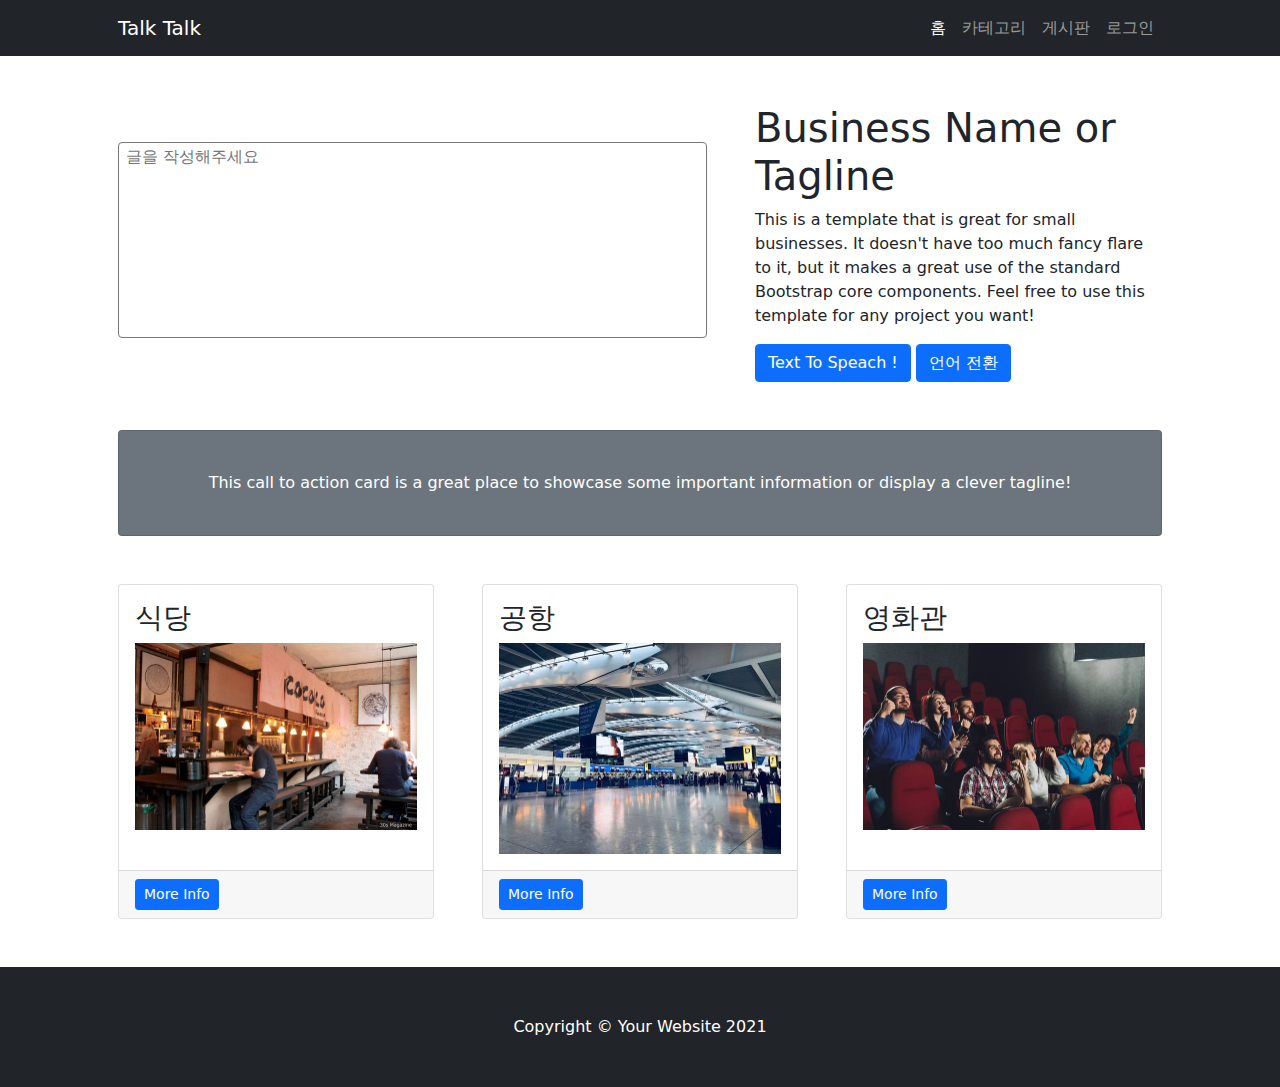
==== src/main/resources/static/index.html @ 48509045 "commitProjct" ====
<!DOCTYPE html>
<html lang="en">
    <head>
        <meta charset="utf-8" />
        <meta name="viewport" content="width=device-width, initial-scale=1, shrink-to-fit=no" />
        <meta name="description" content="" />
        <meta name="author" content="" />
        <title>Small Business - Start Bootstrap Template</title>
        <!-- Favicon-->
        <link rel="icon" type="image/x-icon" href="assets/favicon.ico" />
        <!-- Core theme CSS (includes Bootstrap)-->
        <link href="css/styles.css" rel="stylesheet" />
    </head>
    <body>
        <!-- Responsive navbar-->
        <nav class="navbar navbar-expand-lg navbar-dark bg-dark">
            <div class="container px-5">
                <a class="navbar-brand" href="#!">Talk Talk</a>
                <button class="navbar-toggler" type="button" data-bs-toggle="collapse" data-bs-target="#navbarSupportedContent" aria-controls="navbarSupportedContent" aria-expanded="false" aria-label="Toggle navigation"><span class="navbar-toggler-icon"></span></button>
                <div class="collapse navbar-collapse" id="navbarSupportedContent">
                    <ul class="navbar-nav ms-auto mb-2 mb-lg-0">
                        <li class="nav-item"><a class="nav-link active" aria-current="page" href="#!">홈</a></li>
                        <li class="nav-item"><a class="nav-link" href="#!">카테고리</a></li>
                        <li class="nav-item"><a class="nav-link" href="#!">게시판</a></li>
                        <li class="nav-item"><a class="nav-link" href="#!">로그인</a></li>
                    </ul>
                </div>
            </div>
        </nav>
        <!-- Page Content-->
        <div class="container px-4 px-lg-5">
            <!-- Heading Row-->
            <div class="row gx-4 gx-lg-5 align-items-center my-5">
                <div class="col-lg-7">
                <textarea class="img-fluid rounded mb-4 mb-lg-0" placeholder=" 글을 작성해주세요"style="width: 100%;height: 12.25em;resize: none;"></textarea>
                </div>
                <div class="col-lg-5">
                    <h1 class="font-weight-light">Business Name or Tagline</h1>
                    <p>This is a template that is great for small businesses. It doesn't have too much fancy flare to it, but it makes a great use of the standard Bootstrap core components. Feel free to use this template for any project you want!</p>
                    <a class="btn btn-primary" href="#!">Text To Speach !</a>
                    <a class="btn btn-primary" href="#!">언어 전환 </a>
                </div>
            </div>
            <!-- Call to Action-->
            <div class="card text-white bg-secondary my-5 py-4 text-center">
                <div class="card-body"><p class="text-white m-0">This call to action card is a great place to showcase some important information or display a clever tagline!</p></div>
            </div>
            <!-- Content Row-->
            <div class="row gx-4 gx-lg-5">
                <div class="col-md-4 mb-5">
                    <div class="card h-100">
                        <div class="card-body">
                            <h3 class="card-title">식당</h3>
								<div style="text-align : center;">
								     <img src="./images/식당.jpg" style="max-width:100%; height:auto;">
								</div>
                        </div>
                        <div class="card-footer"><a class="btn btn-primary btn-sm" href="#!">More Info</a></div>
                    </div>
                </div>
                <div class="col-md-4 mb-5">
                    <div class="card h-100">
                        <div class="card-body">
                            <h3 class="card-title">공항</h3>
                            	<div style="text-align : center;">
								     <img src="./images/공항.jpg" style="max-width:100%; height:auto;">
								</div>
                        </div>
                        <div class="card-footer"><a class="btn btn-primary btn-sm" href="#!">More Info</a></div>
                    </div>
                </div>
                <div class="col-md-4 mb-5">
                    <div class="card h-100">
                        <div class="card-body">
                            <h3 class="card-title">영화관</h3>
                            	<div style="text-align : center;">
								     <img src="./images/영화관.jpg" style="max-width:100%; height:auto;">
								</div>                            
                        </div>
                        <div class="card-footer"><a class="btn btn-primary btn-sm" href="#!">More Info</a></div>
                    </div>
                </div>
            </div>
        </div>
        <!-- Footer-->
        <footer class="py-5 bg-dark">
            <div class="container px-4 px-lg-5"><p class="m-0 text-center text-white">Copyright &copy; Your Website 2021</p></div>
        </footer>
        <!-- Bootstrap core JS-->
        <script src="https://cdn.jsdelivr.net/npm/bootstrap@5.1.3/dist/js/bootstrap.bundle.min.js"></script>
        <!-- Core theme JS-->
        <script src="js/scripts.js"></script>
    </body>
</html>
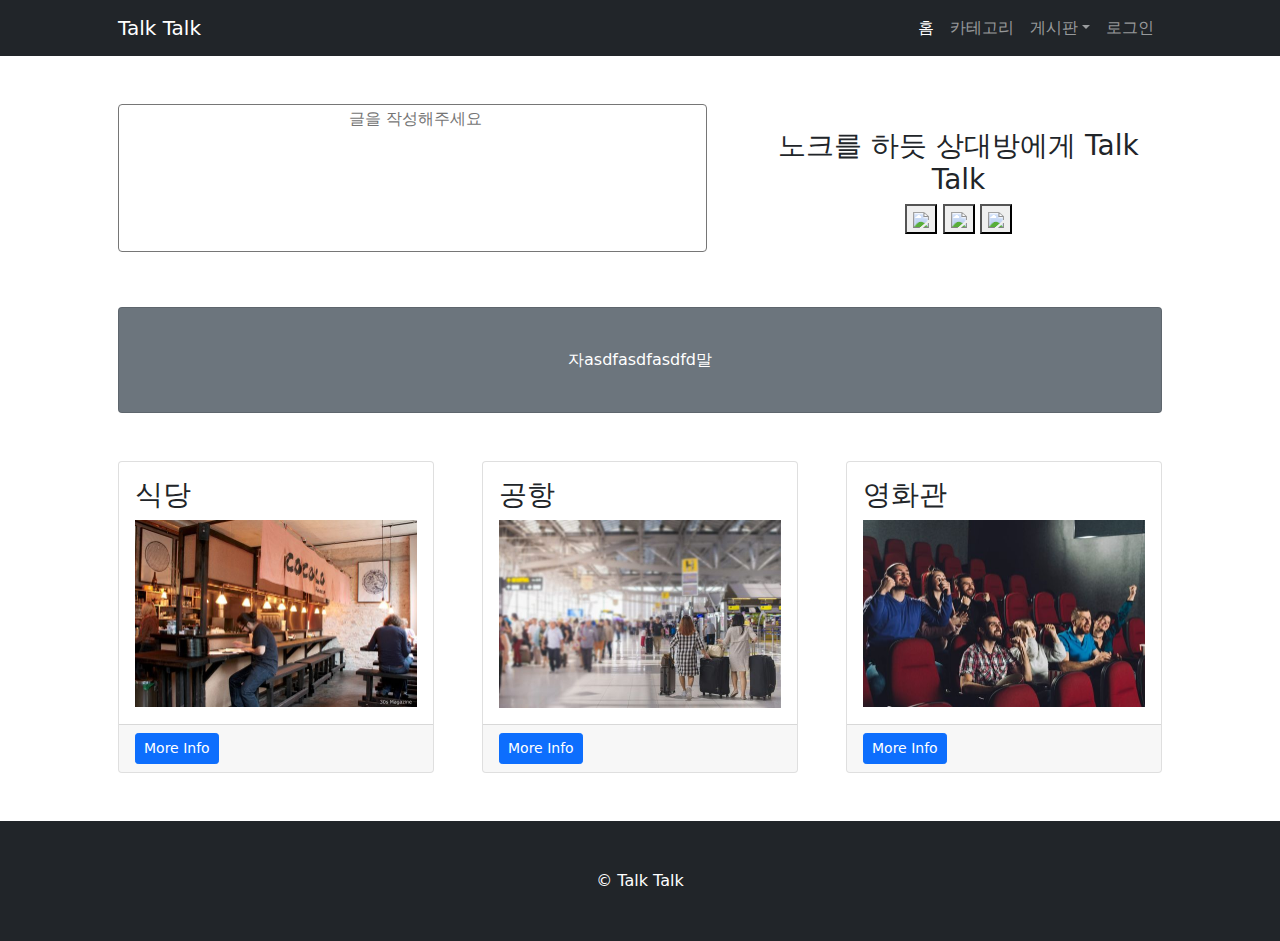
==== commit 6a00a217: "Merge branch 'TestMaster' into issueYDH" ====
--- a/src/main/resources/static/index.html
+++ b/src/main/resources/static/index.html
@@ -1,61 +1,95 @@
 <!DOCTYPE html>
 <html lang="en">
-    <head>
-        <meta charset="utf-8" />
-        <meta name="viewport" content="width=device-width, initial-scale=1, shrink-to-fit=no" />
-        <meta name="description" content="" />
-        <meta name="author" content="" />
-        <title>Small Business - Start Bootstrap Template</title>
-        <!-- Favicon-->
-        <link rel="icon" type="image/x-icon" href="assets/favicon.ico" />
-        <!-- Core theme CSS (includes Bootstrap)-->
-        <link href="css/styles.css" rel="stylesheet" />
-    </head>
-    <body>
-        <!-- Responsive navbar-->
-        <nav class="navbar navbar-expand-lg navbar-dark bg-dark">
-            <div class="container px-5">
-                <a class="navbar-brand" href="#!">Talk Talk</a>
-                <button class="navbar-toggler" type="button" data-bs-toggle="collapse" data-bs-target="#navbarSupportedContent" aria-controls="navbarSupportedContent" aria-expanded="false" aria-label="Toggle navigation"><span class="navbar-toggler-icon"></span></button>
-                <div class="collapse navbar-collapse" id="navbarSupportedContent">
+
+<head>
+
+	<style>
+		::-webkit-input-placeholder {
+			text-align: center;
+			}
+	</style>
+
+<meta charset="utf-8" />
+<meta name="viewport" content="width=device-width, initial-scale=1, shrink-to-fit=no" />
+<meta name="description" content="" />
+<meta name="author" content="" />
+<title>Talk Talk</title>
+
+	<script src="https://ajax.googleapis.com/ajax/libs/jquery/3.5.1/jquery.min.js"></script>
+	
+	<script type="text/javascript">
+		$(document).ready(function(){
+			$("#ttsBtn").click(function(){
+				const text=$("#text").val();
+				$.post('../tts',{text},function(fileName){
+					//alert(data);
+					const audio=new Audio("../media/"+fileName+".mp3");
+					audio.play();
+				})
+			});
+		});
+	</script>
+
+	<!-- Favicon-->
+		<link rel="icon" type="image/x-icon" href="assets/favicon.ico" />
+	<!-- Core theme CSS (includes Bootstrap)-->
+		<link href="css/styles.css" rel="stylesheet" />
+</head>
+<body>
+	<!-- Responsive navbar-->
+		<nav class="navbar navbar-expand-lg navbar-dark bg-dark">
+			<div class="container px-5">
+				<a class="navbar-brand" href="/">Talk Talk</a>
+					<button class="navbar-toggler" type="button" data-bs-toggle="collapse" data-bs-target="#navbarSupportedContent" aria-controls="navbarSupportedContent" aria-expanded="false" aria-label="Toggle navigation"><span class="navbar-toggler-icon"></span></button>
+						<div class="collapse navbar-collapse" id="navbarSupportedContent">
+
                     <ul class="navbar-nav ms-auto mb-2 mb-lg-0">
-                        <li class="nav-item"><a class="nav-link active" aria-current="page" href="#!">홈</a></li>
-                        <li class="nav-item"><a class="nav-link" href="#!">카테고리</a></li>
-                        <li class="nav-item"><a class="nav-link" href="#!">게시판</a></li>
-                        <li class="nav-item"><a class="nav-link" href="#!">로그인</a></li>
+                        <li class="nav-item"><a class="nav-link active" aria-current="page" href="/">홈</a></li>
+                        <li class="nav-item"><a class="nav-link" href="./portfolio-overview.html">카테고리</a></li>
+                        <li class="nav-item dropdown">
+                                <a class="nav-link dropdown-toggle" id="navbarDropdownBlog" href="#" role="button" data-bs-toggle="dropdown" aria-expanded="false">게시판</a>
+                                <ul class="dropdown-menu dropdown-menu-end" aria-labelledby="navbarDropdownBlog">
+                                    <li><a class="dropdown-item" href="javascript:notice();">공지사항</a></li>
+                                    <li><a class="dropdown-item" href="./proposal.html">건의사항</a></li>
+                                </ul>
+                            </li>
+                        <li class="nav-item"><a class="nav-link" href="./login.html">로그인</a></li>
                     </ul>
                 </div>
             </div>
         </nav>
-        <!-- Page Content-->
-        <div class="container px-4 px-lg-5">
-            <!-- Heading Row-->
-            <div class="row gx-4 gx-lg-5 align-items-center my-5">
-                <div class="col-lg-7">
-                <textarea class="img-fluid rounded mb-4 mb-lg-0" placeholder=" 글을 작성해주세요"style="width: 100%;height: 12.25em;resize: none;"></textarea>
-                </div>
-                <div class="col-lg-5">
-                    <h1 class="font-weight-light">Business Name or Tagline</h1>
-                    <p>This is a template that is great for small businesses. It doesn't have too much fancy flare to it, but it makes a great use of the standard Bootstrap core components. Feel free to use this template for any project you want!</p>
-                    <a class="btn btn-primary" href="#!">Text To Speach !</a>
-                    <a class="btn btn-primary" href="#!">언어 전환 </a>
-                </div>
-            </div>
-            <!-- Call to Action-->
-            <div class="card text-white bg-secondary my-5 py-4 text-center">
-                <div class="card-body"><p class="text-white m-0">This call to action card is a great place to showcase some important information or display a clever tagline!</p></div>
-            </div>
-            <!-- Content Row-->
-            <div class="row gx-4 gx-lg-5">
-                <div class="col-md-4 mb-5">
-                    <div class="card h-100">
-                        <div class="card-body">
-                            <h3 class="card-title">식당</h3>
-								<div style="text-align : center;">
-								     <img src="./images/식당.jpg" style="max-width:100%; height:auto;">
-								</div>
-                        </div>
-                        <div class="card-footer"><a class="btn btn-primary btn-sm" href="#!">More Info</a></div>
+	<!-- Page Content-->
+		<div class="container px-4 px-lg-5">
+	<!-- Heading Row-->
+		<center>
+		<div class="row gx-4 gx-lg-5 align-items-center my-5">
+			<div class="col-lg-7">
+				<textarea class="img-fluid rounded mb-4 mb-lg-0" placeholder=" 글을 작성해주세요"style="width: 100%;height: 9.25em;resize: none;"></textarea>
+			</div>
+				<div class="col-lg-5">
+                    <h3 class="font-weight-light">노크를 하듯 상대방에게 Talk Talk</h3>
+                    
+					<button id="ttsBtn"><img src="../images/스피커.png" id="speaker" width="50"></button>
+					<button id="translateBtn"><img src="../images/번역.png" id="translate" width="50"></button>
+					<button id="noteBtn"><img src="../images/필기.png" id="note" width="50"></button>
+				</div>
+			</div>
+		</center>
+	<!-- Call to Action-->
+		<div class="card text-white bg-secondary my-5 py-4 text-center">
+			<div class="card-body"><p class="text-white m-0">자asdfasdfasdfd말</p></div>
+		</div>
+	<!-- Content Row-->
+		<div class="row gx-4 gx-lg-5">
+			<div class="col-md-4 mb-5">
+				<div class="card h-100">
+					<div class="card-body">
+						<h3 class="card-title">식당</h3>
+							<div style="text-align : center;">
+								<img src="./images/식당.jpg" style="max-width:100%; height:auto;">
+							</div>
+					</div>
+						<div class="card-footer"><a class="btn btn-primary btn-sm" href="#!">More Info</a></div>
                     </div>
                 </div>
                 <div class="col-md-4 mb-5">
@@ -82,13 +116,13 @@
                 </div>
             </div>
         </div>
-        <!-- Footer-->
-        <footer class="py-5 bg-dark">
-            <div class="container px-4 px-lg-5"><p class="m-0 text-center text-white">Copyright &copy; Your Website 2021</p></div>
-        </footer>
-        <!-- Bootstrap core JS-->
-        <script src="https://cdn.jsdelivr.net/npm/bootstrap@5.1.3/dist/js/bootstrap.bundle.min.js"></script>
-        <!-- Core theme JS-->
-        <script src="js/scripts.js"></script>
-    </body>
+	<!-- Footer-->
+		<footer class="py-5 bg-dark">
+			<div class="container px-4 px-lg-5"><p class="m-0 text-center text-white"> &copy; Talk Talk </p></div>
+		</footer>
+	<!-- Bootstrap core JS-->
+		<script src="https://cdn.jsdelivr.net/npm/bootstrap@5.1.3/dist/js/bootstrap.bundle.min.js"></script>
+	<!-- Core theme JS-->
+		<script src="js/scripts.js"></script>
+</body>
 </html>
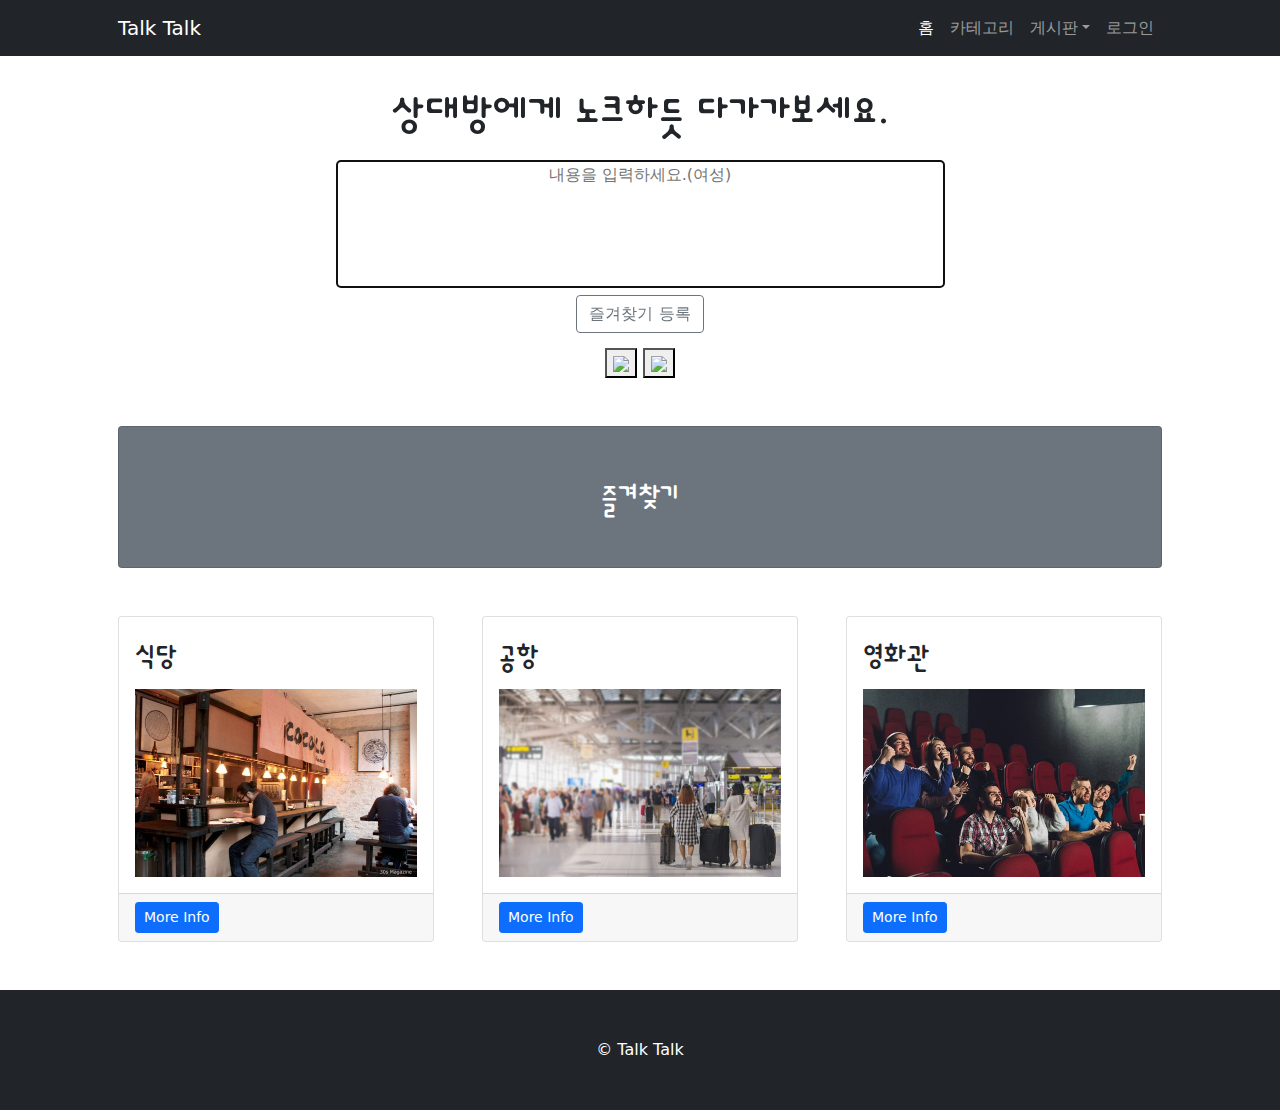
==== commit 96bc85e0: "테스트" ====
--- a/src/main/resources/static/index.html
+++ b/src/main/resources/static/index.html
@@ -1,8 +1,6 @@
 <!DOCTYPE html>
 <html lang="en">
-
 <head>
-
 	<style>
 		::-webkit-input-placeholder {
 			text-align: center;
@@ -13,7 +11,7 @@
 <meta name="viewport" content="width=device-width, initial-scale=1, shrink-to-fit=no" />
 <meta name="description" content="" />
 <meta name="author" content="" />
-<title>Talk Talk</title>
+<title>Talk Talk html</title>
 
 	<script src="https://ajax.googleapis.com/ajax/libs/jquery/3.5.1/jquery.min.js"></script>
 	
@@ -34,6 +32,14 @@
 		<link rel="icon" type="image/x-icon" href="assets/favicon.ico" />
 	<!-- Core theme CSS (includes Bootstrap)-->
 		<link href="css/styles.css" rel="stylesheet" />
+		<link rel="preconnect" href="https://fonts.googleapis.com">
+		<link rel="preconnect" href="https://fonts.gstatic.com" crossorigin>
+		<link href="https://fonts.googleapis.com/css2?family=Dongle:wght@300&display=swap" rel="stylesheet">
+		<style>
+		.card-title{font-family: 'Dongle', sans-serif; font-size: 40px;}
+		.font-weight-light{font-family: 'Dongle', sans-serif; font-size: 60px;}
+		.card-body{font-family: 'Dongle', sans-serif; font-size: 40px;}
+		</style>
 </head>
 <body>
 	<!-- Responsive navbar-->
@@ -42,42 +48,51 @@
 				<a class="navbar-brand" href="/">Talk Talk</a>
 					<button class="navbar-toggler" type="button" data-bs-toggle="collapse" data-bs-target="#navbarSupportedContent" aria-controls="navbarSupportedContent" aria-expanded="false" aria-label="Toggle navigation"><span class="navbar-toggler-icon"></span></button>
 						<div class="collapse navbar-collapse" id="navbarSupportedContent">
+                    <ul class="navbar-nav ms-auto mb-2 mb-lg-0">
 
-                    <ul class="navbar-nav ms-auto mb-2 mb-lg-0">
                         <li class="nav-item"><a class="nav-link active" aria-current="page" href="/">홈</a></li>
-                        <li class="nav-item"><a class="nav-link" href="./portfolio-overview.html">카테고리</a></li>
+                        <li class="nav-item"><a class="nav-link" href="javascript:category();">카테고리</a></li>
                         <li class="nav-item dropdown">
                                 <a class="nav-link dropdown-toggle" id="navbarDropdownBlog" href="#" role="button" data-bs-toggle="dropdown" aria-expanded="false">게시판</a>
                                 <ul class="dropdown-menu dropdown-menu-end" aria-labelledby="navbarDropdownBlog">
                                     <li><a class="dropdown-item" href="javascript:notice();">공지사항</a></li>
-                                    <li><a class="dropdown-item" href="./proposal.html">건의사항</a></li>
+                                    <li><a class="dropdown-item" href="javascript:proposal();">건의사항</a></li>
                                 </ul>
                             </li>
-                        <li class="nav-item"><a class="nav-link" href="./login.html">로그인</a></li>
+
+                        <li class="nav-item"><a class="nav-link" href="loginPage">로그인</a></li>
                     </ul>
+                     
                 </div>
             </div>
         </nav>
+
 	<!-- Page Content-->
 		<div class="container px-4 px-lg-5">
 	<!-- Heading Row-->
 		<center>
-		<div class="row gx-4 gx-lg-5 align-items-center my-5">
-			<div class="col-lg-7">
-				<textarea class="img-fluid rounded mb-4 mb-lg-0" placeholder=" 글을 작성해주세요"style="width: 100%;height: 9.25em;resize: none;"></textarea>
-			</div>
-				<div class="col-lg-5">
-                    <h3 class="font-weight-light">노크를 하듯 상대방에게 Talk Talk</h3>
-                    
-					<button id="ttsBtn"><img src="../images/스피커.png" id="speaker" width="50"></button>
-					<button id="translateBtn"><img src="../images/번역.png" id="translate" width="50"></button>
-					<button id="noteBtn"><img src="../images/필기.png" id="note" width="50"></button>
+			<div class="align-items-center my-4">
+				<div class="col-lg-7">
+					<h3 class="font-weight-light">상대방에게 노크하듯 다가가보세요.</h3>
+						<div class="input-div">
+						<form action="../insertBookmark" method="post" enctype="multipart/form-data">
+							<div>
+								<textarea class="img-fluid rounded mb-4 mb-lg-0" autofocus="" placeholder="내용을 입력하세요.(여성)" name="user_text" id="text" maxlength="184" rows="1" cols="184" style="width: 100%; height: 8em; resize: none;" spellcheck="false"></textarea>
+							</div>
+							<input type="submit" value="즐겨찾기 등록" class="btn btn-outline-secondary" id="insertBookmark" style="margin-bottom:15px;">
+							</form>
+						</div>
+
+								<button id="ttsBtn"><img src="../images/스피커.png" id="speaker" width="50" onclick="tts();"></button>
+								<button id="translateBtn"><img src="../images/번역.png" id="translate" width="50" onclick="clickTrans();"></button>
+								<!-- <button id="noteBtn"><img src="../images/sex.png" id="note" width="50"></button> --> 
 				</div>
 			</div>
+			</form>
 		</center>
 	<!-- Call to Action-->
 		<div class="card text-white bg-secondary my-5 py-4 text-center">
-			<div class="card-body"><p class="text-white m-0">자asdfasdfasdfd말</p></div>
+			<div class="card-body"><p class="text-white m-0">즐겨찾기</p></div>
 		</div>
 	<!-- Content Row-->
 		<div class="row gx-4 gx-lg-5">
